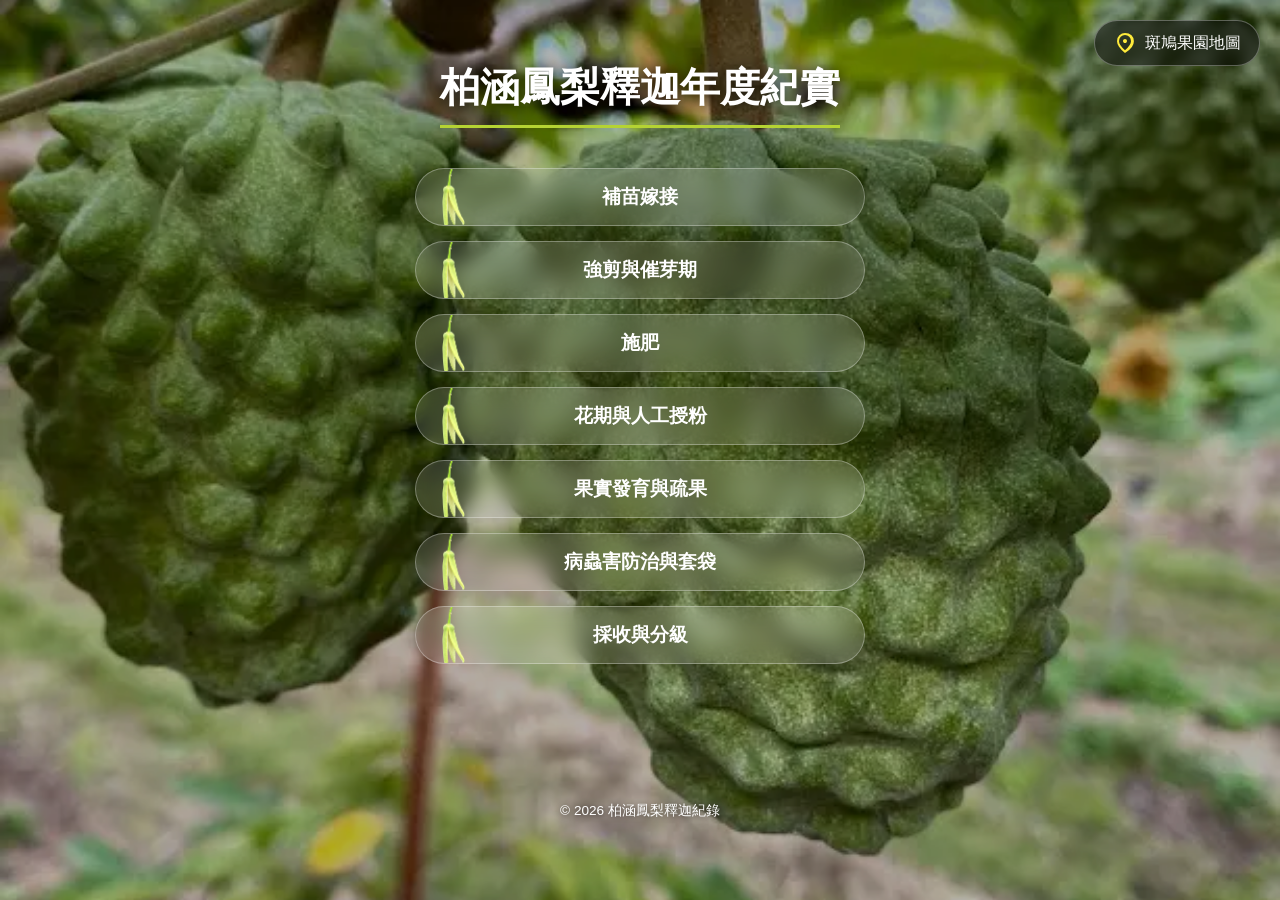
==== index.html @ 4d8adc14 "Add files via upload" ====
<!DOCTYPE html>
<html lang="zh-TW">
<head>
    <meta charset="UTF-8">
    <meta name="viewport" content="width=device-width, initial-scale=1.0">
    <title>柏涵鳳梨釋迦年度紀實</title>
    <style>
        * {
            margin: 0;
            padding: 0;
            box-sizing: border-box;
            font-family: "Microsoft JhengHei", sans-serif;
        }

        body, html { height: 100%; }

        /* 背景圖片：恢復滿版不縮小 */
        .background {
            position: fixed;
            top: 0; left: 0; width: 100%; height: 100%;
            background-image: url('1632.webp');
            background-size: cover;         /* 滿版顯示 */
            background-repeat: no-repeat;
            background-position: center;
            background-color: #1a1a1a;
            z-index: -1;
            filter: brightness(0.7);        /* 稍微調暗以凸顯文字 */
        }

        /* 右上角地圖按鈕 */
        .map-tag {
            position: fixed;
            top: 20px;
            right: 20px;
            z-index: 100;
        }

        .map-link {
            display: flex;
            align-items: center;
            text-decoration: none;
            color: white;
            background: rgba(0, 0, 0, 0.5); /* 加深背景確保可讀性 */
            backdrop-filter: blur(10px);
            -webkit-backdrop-filter: blur(10px);
            padding: 10px 18px;
            border-radius: 30px;
            border: 1px solid rgba(255, 255, 255, 0.3);
            font-size: 1rem;
            transition: 0.3s;
        }

        .map-link svg {
            margin-right: 8px;
            fill: #ffeb3b;
            width: 24px;  /* 加大圖示 */
            height: 24px;
        }

        .container {
            display: flex;
            flex-direction: column;
            align-items: center;
            padding: 60px 20px;
            min-height: 100vh;
        }

        header {
            text-align: center;
            margin-bottom: 40px;
            color: white;
            text-shadow: 2px 2px 15px rgba(0,0,0,0.8);
        }

        header h1 {
            font-size: 2.5rem;
            border-bottom: 3px solid #b5d333;
            padding-bottom: 10px;
        }

        nav { width: 100%; max-width: 450px; }
        ul { list-style: none; }
        li { margin-bottom: 15px; }

        /* 按鈕：圖示在左，文字置中 */
        a.nav-btn {
            display: flex;
            align-items: center;      
            justify-content: center;
            text-decoration: none;
            color: #fff;
            background: rgba(255, 255, 255, 0.15); 
            backdrop-filter: blur(10px);
            -webkit-backdrop-filter: blur(10px);
            padding: 15px 20px;
            border-radius: 50px;
            border: 1px solid rgba(255, 255, 255, 0.3);
            font-size: 1.2rem;
            font-weight: bold;
            transition: 0.3s;
            position: relative;        
            overflow: hidden;
        }

        /* 圖示基礎共同樣式 */
        .nav-icon {
            position: absolute;        
            left: 20px;
            width: 35px;               /* 預設基礎寬度 */
            height: auto;
            pointer-events: none;
            transition: 0.2s ease-in-out; /* 讓縮放與位置變化稍微平滑一點 */
        }

        /* 【修改】預設花朵（未 hover）：調得更精緻小巧 */
        .icon-default {
            width: 25px;               /* 花朵縮小 */
            left: 25px;                /* 補足置中位置 */
        }

        /* 預設隱藏 hover 後的 open 圖示 */
        .icon-hover {
            display: none;
        }

        /* 當滑鼠移到選單（a.nav-btn:hover）時的切換隱現邏輯 */
        a.nav-btn:hover .icon-default {
            display: none; /* 隱藏原本的 lower_icon */
        }

        /* 【修改】移到選單時（hover）：釋迦變大 */
        a.nav-btn:hover .icon-hover {
            display: block; /* 顯示開花後的 open */
            width: 45px;    /* 釋迦放大 */
            left: 15px;     /* 補足置中位置 */
        }

        a.nav-btn span {
            display: inline-block;
            text-align: center;
        }

        a.nav-btn:hover {
            background: rgba(181, 211, 51, 0.9);
            transform: scale(1.03);
            box-shadow: 0 5px 15px rgba(0,0,0,0.4);
        }

        footer {
            margin-top: auto;
            color: white;
            padding: 20px;
            font-size: 0.85rem;
            text-align: center;
            text-shadow: 1px 1px 5px rgba(0,0,0,0.5);
        }

        /* 手機版優化 */
        @media (max-width: 480px) {
            .background { background-size: cover; } 
            
            /* 加大手機版地圖連結尺寸 */
            .map-tag { top: 15px; right: 15px; }
            .map-link {
                padding: 12px 20px;
                font-size: 1.1rem;
                background: rgba(0, 0, 0, 0.6);
            }
            .map-link svg { width: 28px; height: 28px; }

            header h1 { font-size: 1.8rem; }
            a.nav-btn { font-size: 1.1rem; padding: 14px 20px; }
            
            /* 手機版圖示基礎設定 */
            .nav-icon { width: 30px; left: 15px; }

            /* 【修改】手機版花朵尺寸微調 */
            .icon-default {
                width: 20px;
                left: 20px;
            }

            /* 【修改】手機版釋迦放大微調 */
            a.nav-btn:hover .icon-hover {
                width: 38px;
                left: 11px;
            }
        }
    </style>
</head>
<body>

    <div class="background"></div>

    <!-- 右上角地圖（修正了多出來的 { 括號） -->
    <div class="map-tag">
        <a href="https://maps.app.goo.gl/2N2X4HgWPJJM6CYW7" target="_blank" class="map-link">
            <svg xmlns="http://www.w3.org/2000/svg" viewBox="0 -960 960 960"><path d="M480-480q33 0 56.5-23.5T560-560q0-33-23.5-56.5T480-640q-33 0-56.5 23.5T400-560q0 33 23.5 56.5T480-480Zm0 294q122-112 181-203.5T720-552q0-109-69.5-178.5T480-800q-101 0-170.5 69.5T240-552q0 71 59 162.5T480-186Zm0 106Q319-217 239.5-334.5T160-552q0-150 96.5-239T480-880q163 0 259.5 89T836-552q0 117-79.5 234.5T480-80Z"/></svg>
            斑鳩果園地圖
        </a>
    </div>

    <div class="container">
        <header>
            <h1>柏涵鳳梨釋迦年度紀實</h1>
        </header>

        <nav>
            <ul>
                <li><a href="補苗嫁接/" class="nav-btn"><img src="lower_icon.png" class="nav-icon icon-default"><img src="open.png" class="nav-icon icon-hover"><span>補苗嫁接</span></a></li>
                <li><a href="強剪與催芽期/" class="nav-btn"><img src="lower_icon.png" class="nav-icon icon-default"><img src="open.png" class="nav-icon icon-hover"><span>強剪與催芽期</span></a></li>
                <li><a href="施肥/" class="nav-btn"><img src="lower_icon.png" class="nav-icon icon-default"><img src="open.png" class="nav-icon icon-hover"><span>施肥</span></a></li>
                <li><a href="花期與人工授粉/" class="nav-btn"><img src="lower_icon.png" class="nav-icon icon-default"><img src="open.png" class="nav-icon icon-hover"><span>花期與人工授粉</span></a></li>
                <li><a href="果實發育與疏果/" class="nav-btn"><img src="lower_icon.png" class="nav-icon icon-default"><img src="open.png" class="nav-icon icon-hover"><span>果實發育與疏果</span></a></li>
                <li><a href="病蟲害防治與套袋/" class="nav-btn"><img src="lower_icon.png" class="nav-icon icon-default"><img src="open.png" class="nav-icon icon-hover"><span>病蟲害防治與套袋</span></a></li>
                <li><a href="採收與分級/" class="nav-btn"><img src="lower_icon.png" class="nav-icon icon-default"><img src="open.png" class="nav-icon icon-hover"><span>採收與分級</span></a></li>
            </ul>
        </nav>

        <footer>
            &copy; 2026 柏涵鳳梨釋迦紀錄
        </footer>
    </div>

</body>
</html>
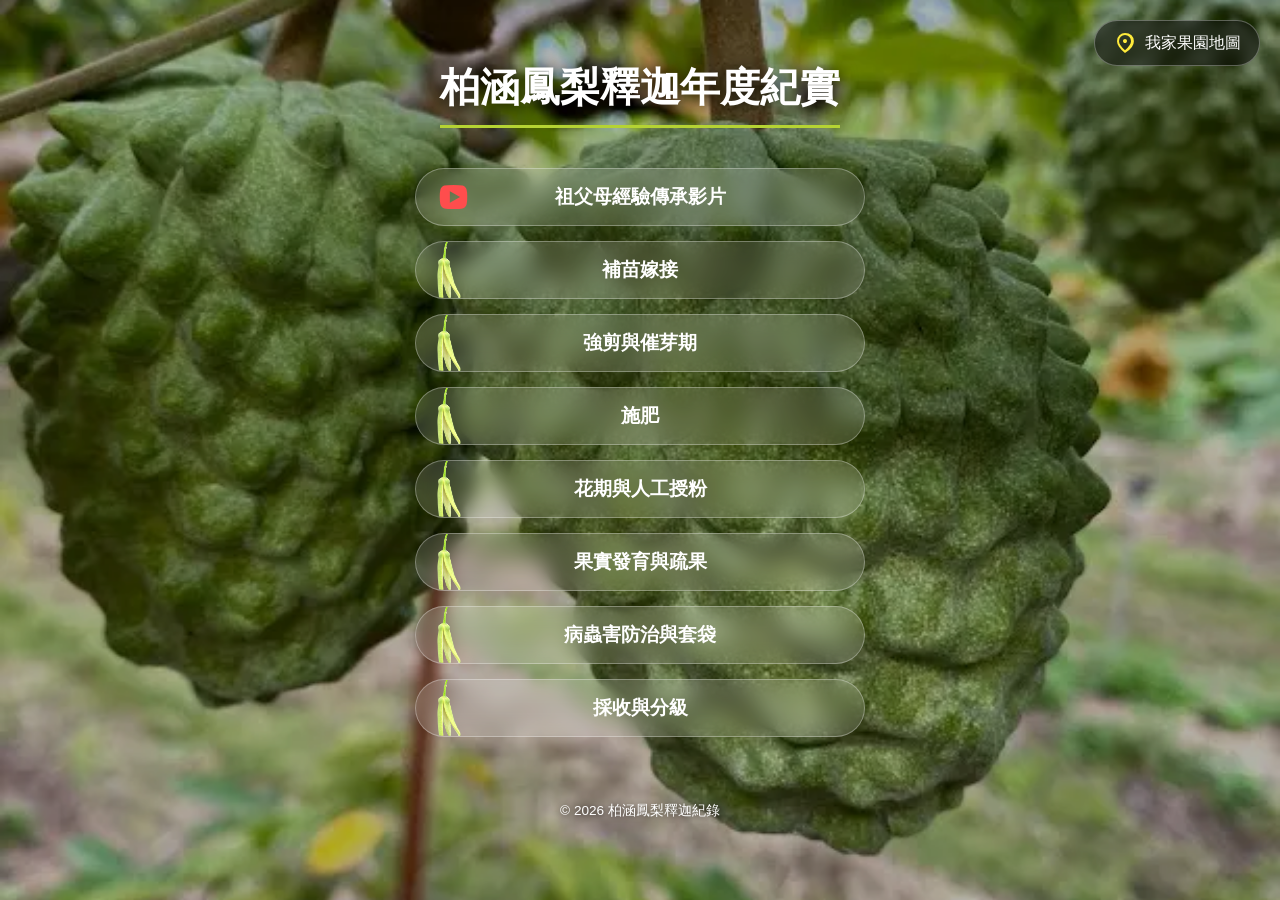
==== commit e9ef22e1: "Add files via upload" ====
--- a/index.html
+++ b/index.html
@@ -14,17 +14,17 @@
 
         body, html { height: 100%; }
 
-        /* 背景圖片：恢復滿版不縮小 */
+        /* 背景圖片 - 已更新為 1632.webp */
         .background {
             position: fixed;
             top: 0; left: 0; width: 100%; height: 100%;
             background-image: url('1632.webp');
-            background-size: cover;         /* 滿版顯示 */
+            background-size: cover;
             background-repeat: no-repeat;
             background-position: center;
             background-color: #1a1a1a;
             z-index: -1;
-            filter: brightness(0.7);        /* 稍微調暗以凸顯文字 */
+            filter: brightness(0.7);
         }
 
         /* 右上角地圖按鈕 */
@@ -40,7 +40,7 @@
             align-items: center;
             text-decoration: none;
             color: white;
-            background: rgba(0, 0, 0, 0.5); /* 加深背景確保可讀性 */
+            background: rgba(0, 0, 0, 0.5);
             backdrop-filter: blur(10px);
             -webkit-backdrop-filter: blur(10px);
             padding: 10px 18px;
@@ -53,7 +53,7 @@
         .map-link svg {
             margin-right: 8px;
             fill: #ffeb3b;
-            width: 24px;  /* 加大圖示 */
+            width: 24px;
             height: 24px;
         }
 
@@ -82,7 +82,6 @@
         ul { list-style: none; }
         li { margin-bottom: 15px; }
 
-        /* 按鈕：圖示在左，文字置中 */
         a.nav-btn {
             display: flex;
             align-items: center;      
@@ -102,37 +101,38 @@
             overflow: hidden;
         }
 
-        /* 圖示基礎共同樣式 */
         .nav-icon {
             position: absolute;        
             left: 20px;
-            width: 35px;               /* 預設基礎寬度 */
+            top: 50%;
+            transform: translateY(-50%); /* 加上垂直置中，確保不同大小的圖示都在按鈕中間 */
+            width: 35px;
             height: auto;
             pointer-events: none;
-            transition: 0.2s ease-in-out; /* 讓縮放與位置變化稍微平滑一點 */
-        }
-
-        /* 【修改】預設花朵（未 hover）：調得更精緻小巧 */
+        }
+
+        /* 預設的花（lower_icon）尺寸調小 */
         .icon-default {
-            width: 25px;               /* 花朵縮小 */
-            left: 25px;                /* 補足置中位置 */
-        }
-
-        /* 預設隱藏 hover 後的 open 圖示 */
+            width: 26px;
+        }
+
+        /* 移到選單時顯示的釋迦（open）尺寸調大 */
         .icon-hover {
             display: none;
+            width: 44px;
         }
 
         /* 當滑鼠移到選單（a.nav-btn:hover）時的切換隱現邏輯 */
         a.nav-btn:hover .icon-default {
-            display: none; /* 隱藏原本的 lower_icon */
-        }
-
-        /* 【修改】移到選單時（hover）：釋迦變大 */
+            display: none; /* 隱藏花（lower_icon） */
+        }
         a.nav-btn:hover .icon-hover {
-            display: block; /* 顯示開花後的 open */
-            width: 45px;    /* 釋迦放大 */
-            left: 15px;     /* 補足置中位置 */
+            display: block; /* 顯示釋迦（open） */
+        }
+
+        .svg-icon {
+            fill: #ff4d4d;
+            transition: 0.3s;
         }
 
         a.nav-btn span {
@@ -144,6 +144,11 @@
             background: rgba(181, 211, 51, 0.9);
             transform: scale(1.03);
             box-shadow: 0 5px 15px rgba(0,0,0,0.4);
+            color: #1a1a1a;
+        }
+        
+        a.nav-btn:hover .svg-icon {
+            fill: #1a1a1a;
         }
 
         footer {
@@ -155,36 +160,18 @@
             text-shadow: 1px 1px 5px rgba(0,0,0,0.5);
         }
 
-        /* 手機版優化 */
         @media (max-width: 480px) {
-            .background { background-size: cover; } 
-            
-            /* 加大手機版地圖連結尺寸 */
             .map-tag { top: 15px; right: 15px; }
             .map-link {
                 padding: 12px 20px;
                 font-size: 1.1rem;
-                background: rgba(0, 0, 0, 0.6);
             }
-            .map-link svg { width: 28px; height: 28px; }
-
             header h1 { font-size: 1.8rem; }
             a.nav-btn { font-size: 1.1rem; padding: 14px 20px; }
-            
-            /* 手機版圖示基礎設定 */
-            .nav-icon { width: 30px; left: 15px; }
-
-            /* 【修改】手機版花朵尺寸微調 */
-            .icon-default {
-                width: 20px;
-                left: 20px;
-            }
-
-            /* 【修改】手機版釋迦放大微調 */
-            a.nav-btn:hover .icon-hover {
-                width: 38px;
-                left: 11px;
-            }
+            .nav-icon { left: 15px; width: 30px; }
+            /* 手機版同步調整比例 */
+            .icon-default { width: 22px; }
+            .icon-hover { width: 36px; }
         }
     </style>
 </head>
@@ -192,11 +179,10 @@
 
     <div class="background"></div>
 
-    <!-- 右上角地圖（修正了多出來的 { 括號） -->
     <div class="map-tag">
         <a href="https://maps.app.goo.gl/2N2X4HgWPJJM6CYW7" target="_blank" class="map-link">
             <svg xmlns="http://www.w3.org/2000/svg" viewBox="0 -960 960 960"><path d="M480-480q33 0 56.5-23.5T560-560q0-33-23.5-56.5T480-640q-33 0-56.5 23.5T400-560q0 33 23.5 56.5T480-480Zm0 294q122-112 181-203.5T720-552q0-109-69.5-178.5T480-800q-101 0-170.5 69.5T240-552q0 71 59 162.5T480-186Zm0 106Q319-217 239.5-334.5T160-552q0-150 96.5-239T480-880q163 0 259.5 89T836-552q0 117-79.5 234.5T480-80Z"/></svg>
-            斑鳩果園地圖
+            我家果園地圖
         </a>
     </div>
 
@@ -207,13 +193,22 @@
 
         <nav>
             <ul>
-                <li><a href="補苗嫁接/" class="nav-btn"><img src="lower_icon.png" class="nav-icon icon-default"><img src="open.png" class="nav-icon icon-hover"><span>補苗嫁接</span></a></li>
-                <li><a href="強剪與催芽期/" class="nav-btn"><img src="lower_icon.png" class="nav-icon icon-default"><img src="open.png" class="nav-icon icon-hover"><span>強剪與催芽期</span></a></li>
-                <li><a href="施肥/" class="nav-btn"><img src="lower_icon.png" class="nav-icon icon-default"><img src="open.png" class="nav-icon icon-hover"><span>施肥</span></a></li>
-                <li><a href="花期與人工授粉/" class="nav-btn"><img src="lower_icon.png" class="nav-icon icon-default"><img src="open.png" class="nav-icon icon-hover"><span>花期與人工授粉</span></a></li>
-                <li><a href="果實發育與疏果/" class="nav-btn"><img src="lower_icon.png" class="nav-icon icon-default"><img src="open.png" class="nav-icon icon-hover"><span>果實發育與疏果</span></a></li>
-                <li><a href="病蟲害防治與套袋/" class="nav-btn"><img src="lower_icon.png" class="nav-icon icon-default"><img src="open.png" class="nav-icon icon-hover"><span>病蟲害防治與套袋</span></a></li>
-                <li><a href="採收與分級/" class="nav-btn"><img src="lower_icon.png" class="nav-icon icon-default"><img src="open.png" class="nav-icon icon-hover"><span>採收與分級</span></a></li>
+                <li>
+                    <a href="https://www.youtube.com/watch?v=x5j3GVeQSbk&list=PLZH3u_BLcDWiX25S_5QdyvVj45k8tM7To&index=2" target="_blank" class="nav-btn video-btn">
+                        <svg xmlns="http://www.w3.org/2000/svg" viewBox="0 -960 960 960" class="nav-icon svg-icon">
+                            <path d="M840-680q-11-40-42-71t-71-42q-61-17-247-17t-247 17q-40 11-71 42t-42 71q-17 61-17 200t17 200q11 40 42 71t71 42q61 17 247 17t247-17q40-11 71-42t42-71q17-61 17-200t-17-200Zm-460 360v-320l280 160-280 160Z"/>
+                        </svg>
+                        <span>祖父母經驗傳承影片</span>
+                    </a>
+                </li>
+                
+                <li><a href="grafting/index.html" class="nav-btn"><img src="lower_icon.png" class="nav-icon icon-default"><img src="open.png" class="nav-icon icon-hover"><span>補苗嫁接</span></a></li>
+                <li><a href="pruning/index.html" class="nav-btn"><img src="lower_icon.png" class="nav-icon icon-default"><img src="open.png" class="nav-icon icon-hover"><span>強剪與催芽期</span></a></li>
+                <li><a href="fertilization/index.html" class="nav-btn"><img src="lower_icon.png" class="nav-icon icon-default"><img src="open.png" class="nav-icon icon-hover"><span>施肥</span></a></li>
+                <li><a href="flowering-and-pollination/index.html" class="nav-btn"><img src="lower_icon.png" class="nav-icon icon-default"><img src="open.png" class="nav-icon icon-hover"><span>花期與人工授粉</span></a></li>
+                <li><a href="fruit development/index.html" class="nav-btn"><img src="lower_icon.png" class="nav-icon icon-default"><img src="open.png" class="nav-icon icon-hover"><span>果實發育與疏果</span></a></li>
+                <li><a href="pest-control-and-bagging/index.html" class="nav-btn"><img src="lower_icon.png" class="nav-icon icon-default"><img src="open.png" class="nav-icon icon-hover"><span>病蟲害防治與套袋</span></a></li>
+                <li><a href="harvesting-and-grading/index.html" class="nav-btn"><img src="lower_icon.png" class="nav-icon icon-default"><img src="open.png" class="nav-icon icon-hover"><span>採收與分級</span></a></li>
             </ul>
         </nav>
 
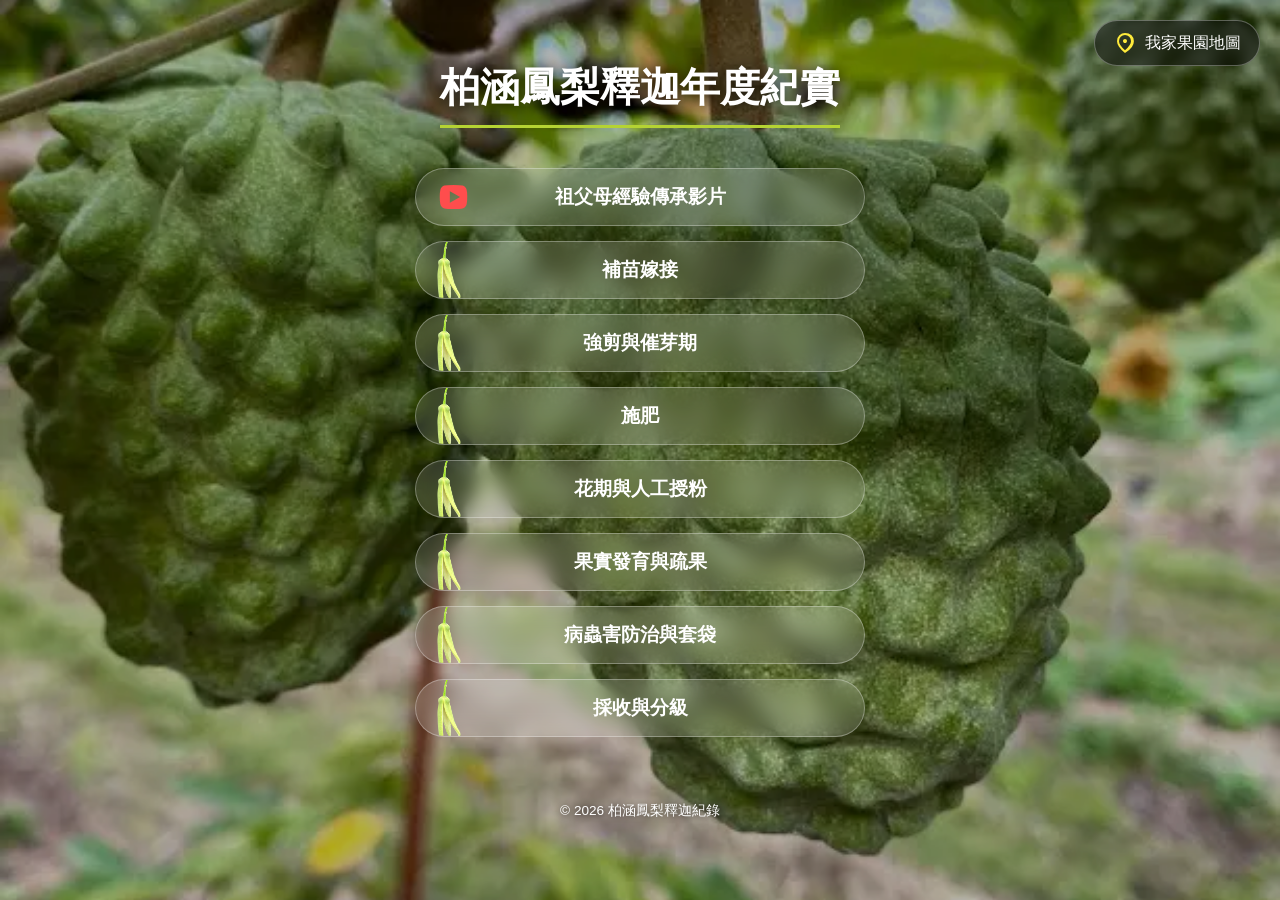
==== commit f027377b: "Add files via upload" ====
--- a/index.html
+++ b/index.html
@@ -180,7 +180,7 @@
     <div class="background"></div>
 
     <div class="map-tag">
-        <a href="https://maps.app.goo.gl/2N2X4HgWPJJM6CYW7" target="_blank" class="map-link">
+        <a href="https://maps.app.goo.gl/AZQpyb5YfqEmxSus5" target="_blank" class="map-link">
             <svg xmlns="http://www.w3.org/2000/svg" viewBox="0 -960 960 960"><path d="M480-480q33 0 56.5-23.5T560-560q0-33-23.5-56.5T480-640q-33 0-56.5 23.5T400-560q0 33 23.5 56.5T480-480Zm0 294q122-112 181-203.5T720-552q0-109-69.5-178.5T480-800q-101 0-170.5 69.5T240-552q0 71 59 162.5T480-186Zm0 106Q319-217 239.5-334.5T160-552q0-150 96.5-239T480-880q163 0 259.5 89T836-552q0 117-79.5 234.5T480-80Z"/></svg>
             我家果園地圖
         </a>
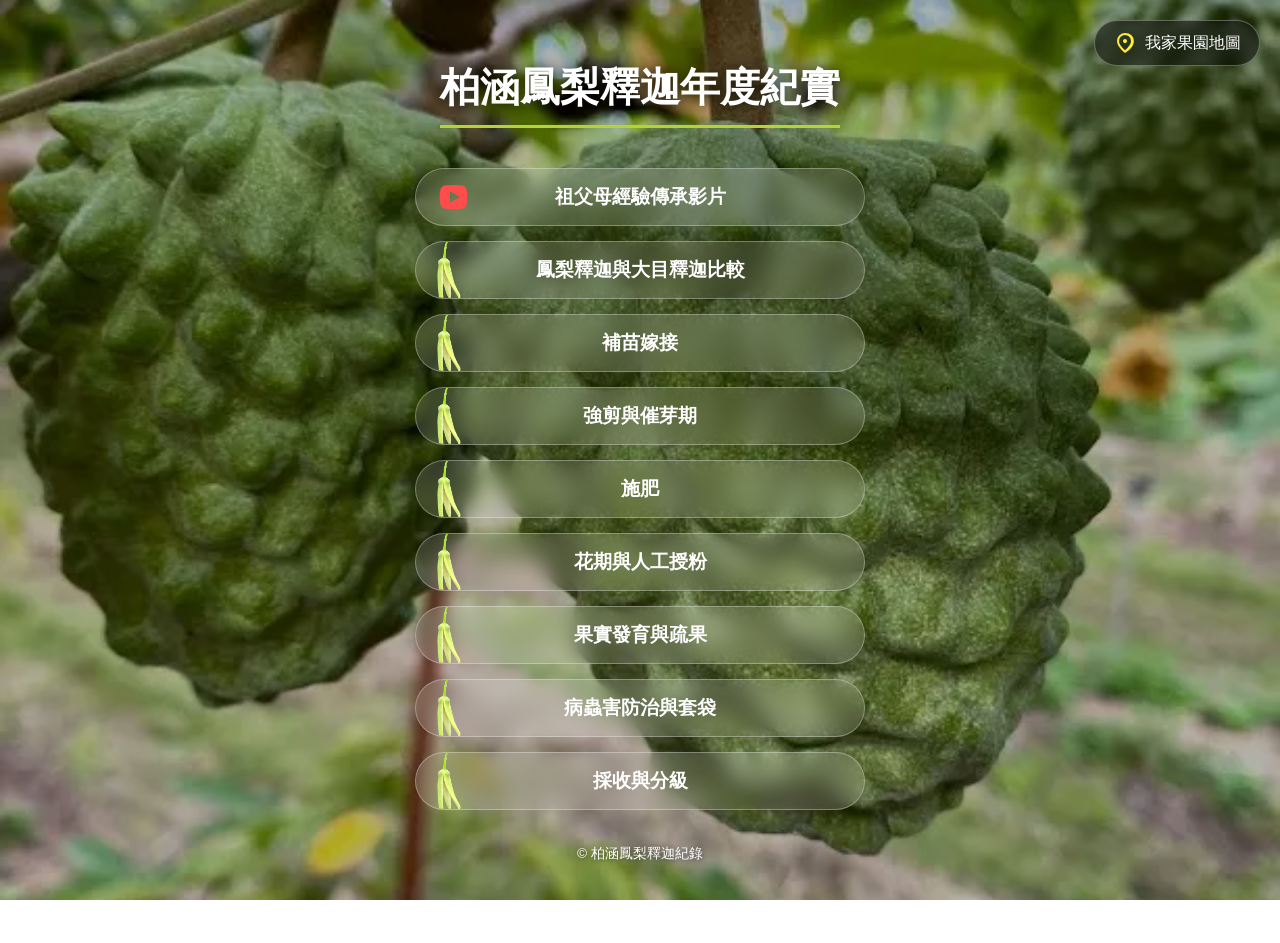
==== commit 3aa2b625: "Add files via upload" ====
--- a/index.html
+++ b/index.html
@@ -194,13 +194,16 @@
         <nav>
             <ul>
                 <li>
-                    <a href="https://www.youtube.com/watch?v=x5j3GVeQSbk&list=PLZH3u_BLcDWiX25S_5QdyvVj45k8tM7To&index=2" target="_blank" class="nav-btn video-btn">
+                    <a href="https://www.youtube.com/watch?v=oej3MVa_N0A&list=PLZH3u_BLcDWiX25S_5QdyvVj45k8tM7To&index=2" target="_blank" class="nav-btn video-btn">
                         <svg xmlns="http://www.w3.org/2000/svg" viewBox="0 -960 960 960" class="nav-icon svg-icon">
                             <path d="M840-680q-11-40-42-71t-71-42q-61-17-247-17t-247 17q-40 11-71 42t-42 71q-17 61-17 200t17 200q11 40 42 71t71 42q61 17 247 17t247-17q40-11 71-42t42-71q17-61 17-200t-17-200Zm-460 360v-320l280 160-280 160Z"/>
                         </svg>
                         <span>祖父母經驗傳承影片</span>
                     </a>
                 </li>
+                
+                <!-- 新增的：鳳梨與大目比較 -->
+                <li><a href="compare/index.html" class="nav-btn"><img src="lower_icon.png" class="nav-icon icon-default"><img src="open.png" class="nav-icon icon-hover"><span>鳳梨釋迦與大目釋迦比較</span></a></li>
                 
                 <li><a href="grafting/index.html" class="nav-btn"><img src="lower_icon.png" class="nav-icon icon-default"><img src="open.png" class="nav-icon icon-hover"><span>補苗嫁接</span></a></li>
                 <li><a href="pruning/index.html" class="nav-btn"><img src="lower_icon.png" class="nav-icon icon-default"><img src="open.png" class="nav-icon icon-hover"><span>強剪與催芽期</span></a></li>
@@ -213,7 +216,7 @@
         </nav>
 
         <footer>
-            &copy; 2026 柏涵鳳梨釋迦紀錄
+            &copy; 柏涵鳳梨釋迦紀錄
         </footer>
     </div>
 
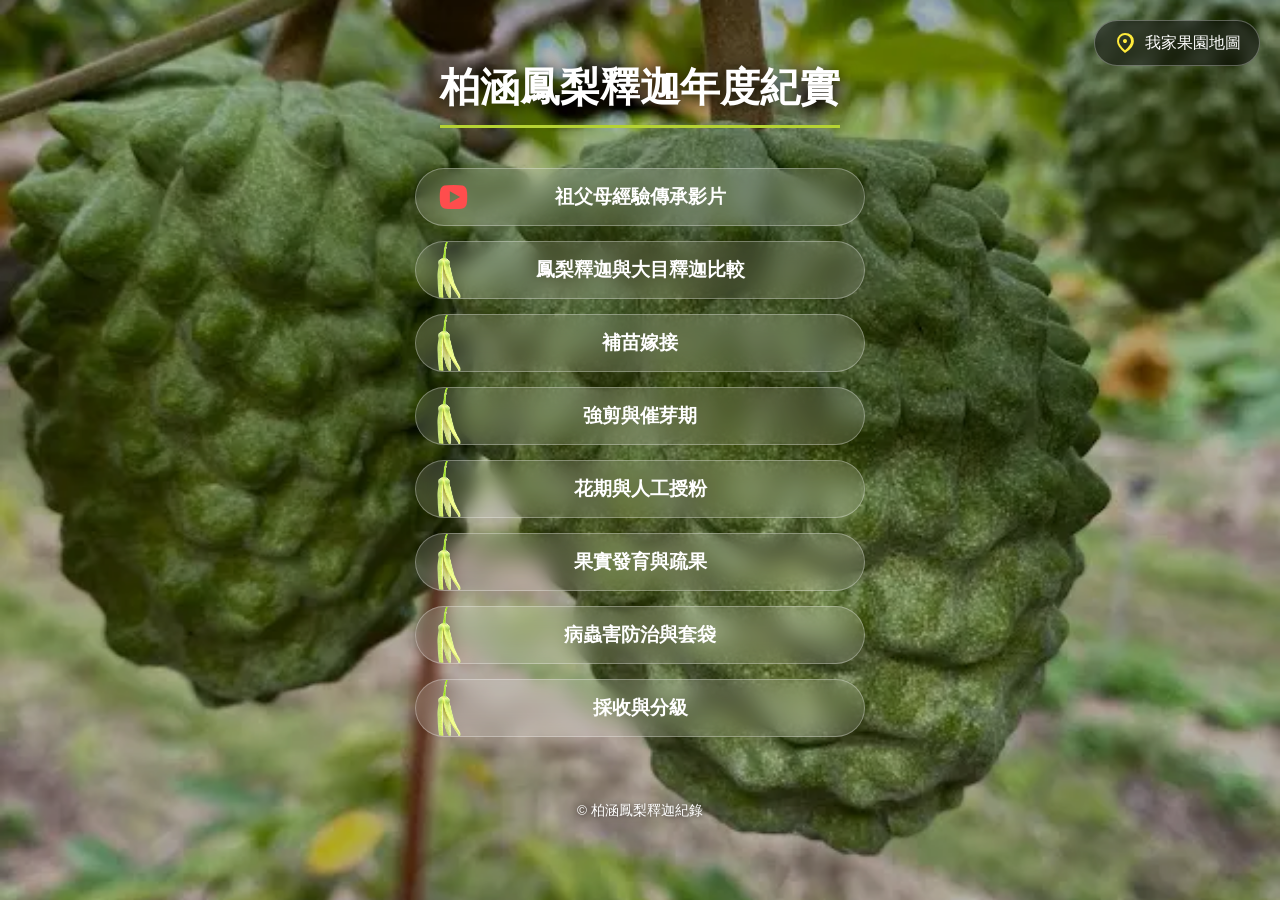
==== commit 5f4d5561: "Add files via upload" ====
--- a/index.html
+++ b/index.html
@@ -207,7 +207,6 @@
                 
                 <li><a href="grafting/index.html" class="nav-btn"><img src="lower_icon.png" class="nav-icon icon-default"><img src="open.png" class="nav-icon icon-hover"><span>補苗嫁接</span></a></li>
                 <li><a href="pruning/index.html" class="nav-btn"><img src="lower_icon.png" class="nav-icon icon-default"><img src="open.png" class="nav-icon icon-hover"><span>強剪與催芽期</span></a></li>
-                <li><a href="fertilization/index.html" class="nav-btn"><img src="lower_icon.png" class="nav-icon icon-default"><img src="open.png" class="nav-icon icon-hover"><span>施肥</span></a></li>
                 <li><a href="flowering-and-pollination/index.html" class="nav-btn"><img src="lower_icon.png" class="nav-icon icon-default"><img src="open.png" class="nav-icon icon-hover"><span>花期與人工授粉</span></a></li>
                 <li><a href="fruit development/index.html" class="nav-btn"><img src="lower_icon.png" class="nav-icon icon-default"><img src="open.png" class="nav-icon icon-hover"><span>果實發育與疏果</span></a></li>
                 <li><a href="pest-control-and-bagging/index.html" class="nav-btn"><img src="lower_icon.png" class="nav-icon icon-default"><img src="open.png" class="nav-icon icon-hover"><span>病蟲害防治與套袋</span></a></li>
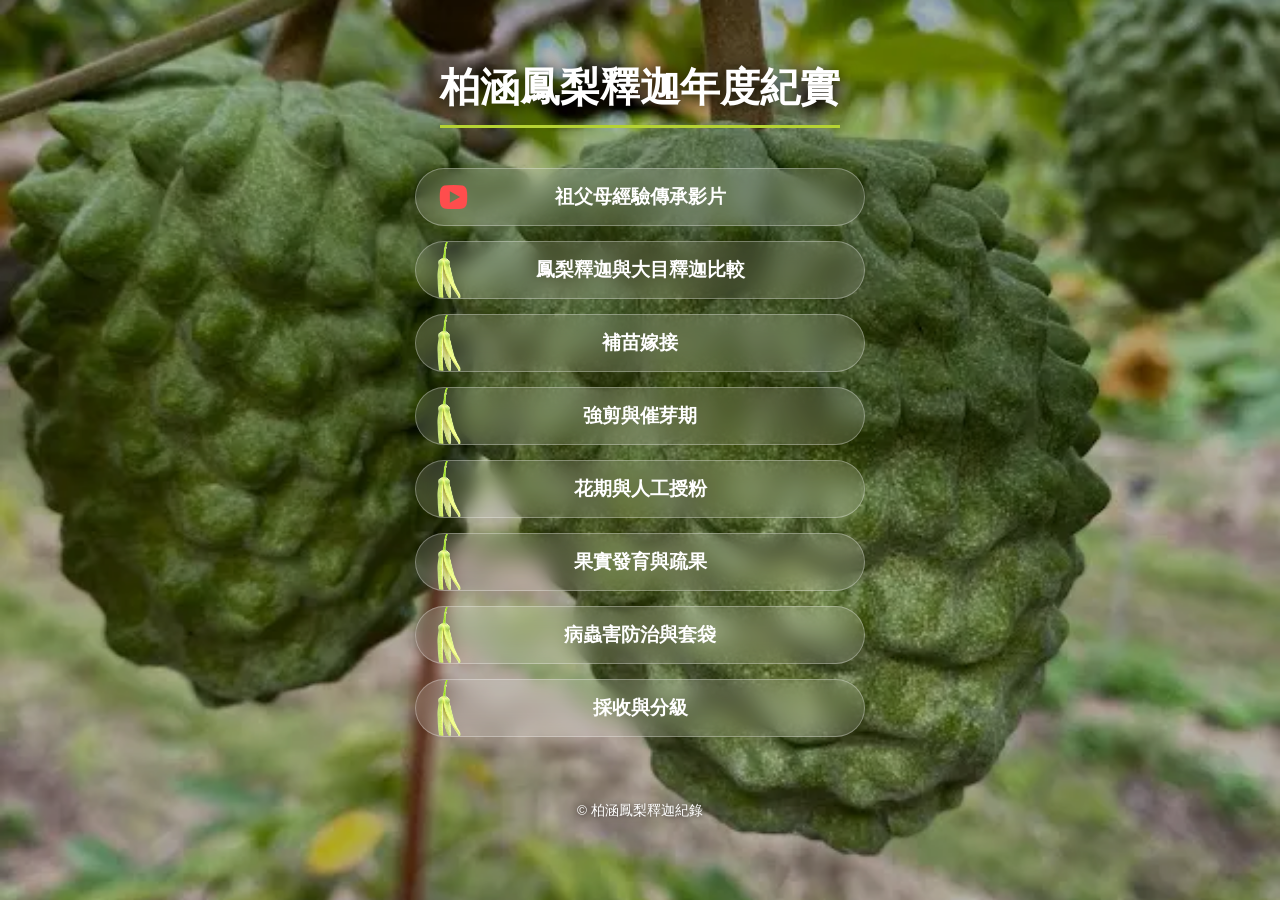
==== commit 3a94c219: "Add files via upload" ====
--- a/index.html
+++ b/index.html
@@ -25,36 +25,6 @@
             background-color: #1a1a1a;
             z-index: -1;
             filter: brightness(0.7);
-        }
-
-        /* 右上角地圖按鈕 */
-        .map-tag {
-            position: fixed;
-            top: 20px;
-            right: 20px;
-            z-index: 100;
-        }
-
-        .map-link {
-            display: flex;
-            align-items: center;
-            text-decoration: none;
-            color: white;
-            background: rgba(0, 0, 0, 0.5);
-            backdrop-filter: blur(10px);
-            -webkit-backdrop-filter: blur(10px);
-            padding: 10px 18px;
-            border-radius: 30px;
-            border: 1px solid rgba(255, 255, 255, 0.3);
-            font-size: 1rem;
-            transition: 0.3s;
-        }
-
-        .map-link svg {
-            margin-right: 8px;
-            fill: #ffeb3b;
-            width: 24px;
-            height: 24px;
         }
 
         .container {
@@ -161,11 +131,6 @@
         }
 
         @media (max-width: 480px) {
-            .map-tag { top: 15px; right: 15px; }
-            .map-link {
-                padding: 12px 20px;
-                font-size: 1.1rem;
-            }
             header h1 { font-size: 1.8rem; }
             a.nav-btn { font-size: 1.1rem; padding: 14px 20px; }
             .nav-icon { left: 15px; width: 30px; }
@@ -178,13 +143,6 @@
 <body>
 
     <div class="background"></div>
-
-    <div class="map-tag">
-        <a href="https://maps.app.goo.gl/AZQpyb5YfqEmxSus5" target="_blank" class="map-link">
-            <svg xmlns="http://www.w3.org/2000/svg" viewBox="0 -960 960 960"><path d="M480-480q33 0 56.5-23.5T560-560q0-33-23.5-56.5T480-640q-33 0-56.5 23.5T400-560q0 33 23.5 56.5T480-480Zm0 294q122-112 181-203.5T720-552q0-109-69.5-178.5T480-800q-101 0-170.5 69.5T240-552q0 71 59 162.5T480-186Zm0 106Q319-217 239.5-334.5T160-552q0-150 96.5-239T480-880q163 0 259.5 89T836-552q0 117-79.5 234.5T480-80Z"/></svg>
-            我家果園地圖
-        </a>
-    </div>
 
     <div class="container">
         <header>
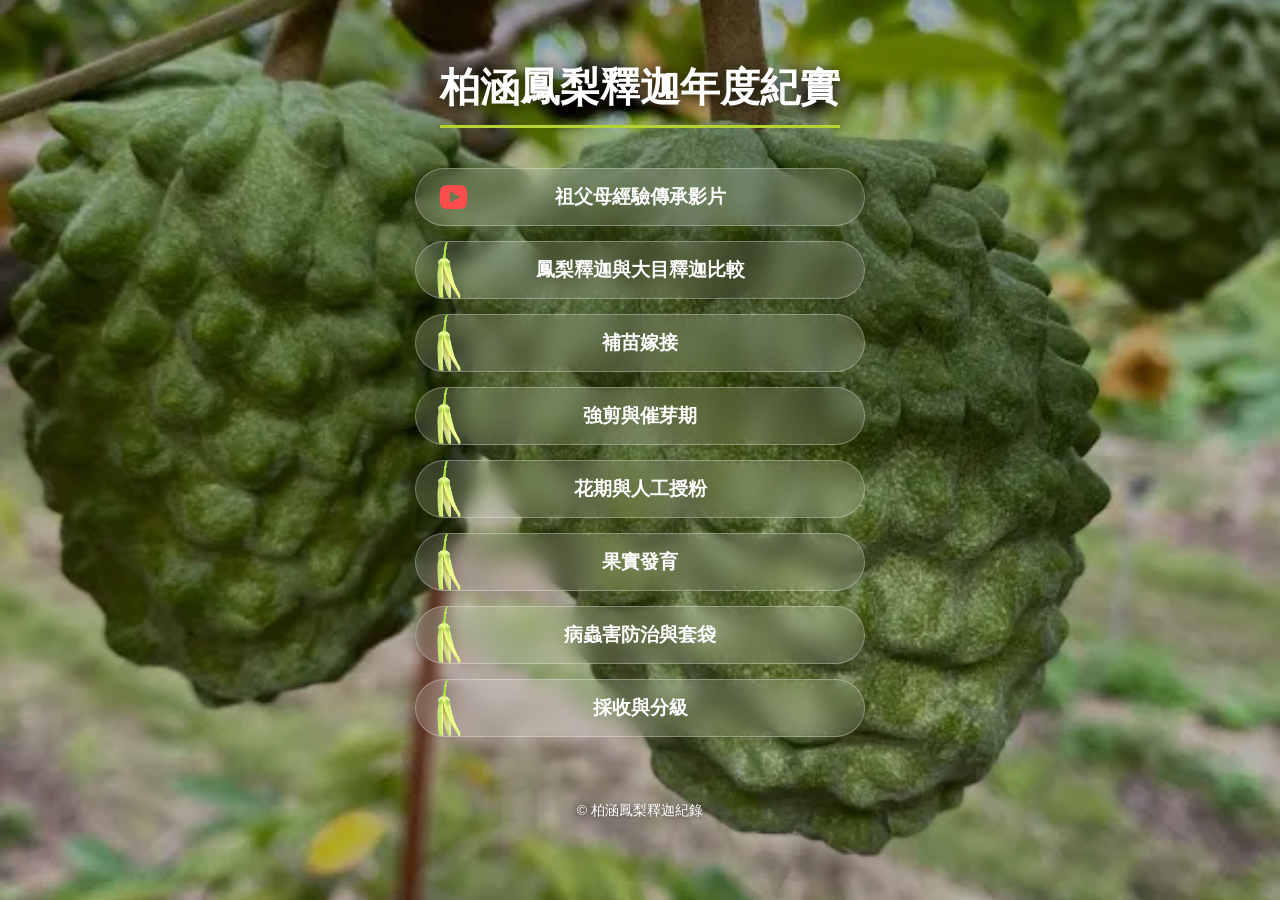
==== commit c368d8fe: "Add files via upload" ====
--- a/index.html
+++ b/index.html
@@ -166,7 +166,7 @@
                 <li><a href="grafting/index.html" class="nav-btn"><img src="lower_icon.png" class="nav-icon icon-default"><img src="open.png" class="nav-icon icon-hover"><span>補苗嫁接</span></a></li>
                 <li><a href="pruning/index.html" class="nav-btn"><img src="lower_icon.png" class="nav-icon icon-default"><img src="open.png" class="nav-icon icon-hover"><span>強剪與催芽期</span></a></li>
                 <li><a href="flowering-and-pollination/index.html" class="nav-btn"><img src="lower_icon.png" class="nav-icon icon-default"><img src="open.png" class="nav-icon icon-hover"><span>花期與人工授粉</span></a></li>
-                <li><a href="fruit development/index.html" class="nav-btn"><img src="lower_icon.png" class="nav-icon icon-default"><img src="open.png" class="nav-icon icon-hover"><span>果實發育與疏果</span></a></li>
+                <li><a href="fruit development/index.html" class="nav-btn"><img src="lower_icon.png" class="nav-icon icon-default"><img src="open.png" class="nav-icon icon-hover"><span>果實發育</span></a></li>
                 <li><a href="pest-control-and-bagging/index.html" class="nav-btn"><img src="lower_icon.png" class="nav-icon icon-default"><img src="open.png" class="nav-icon icon-hover"><span>病蟲害防治與套袋</span></a></li>
                 <li><a href="harvesting-and-grading/index.html" class="nav-btn"><img src="lower_icon.png" class="nav-icon icon-default"><img src="open.png" class="nav-icon icon-hover"><span>採收與分級</span></a></li>
             </ul>
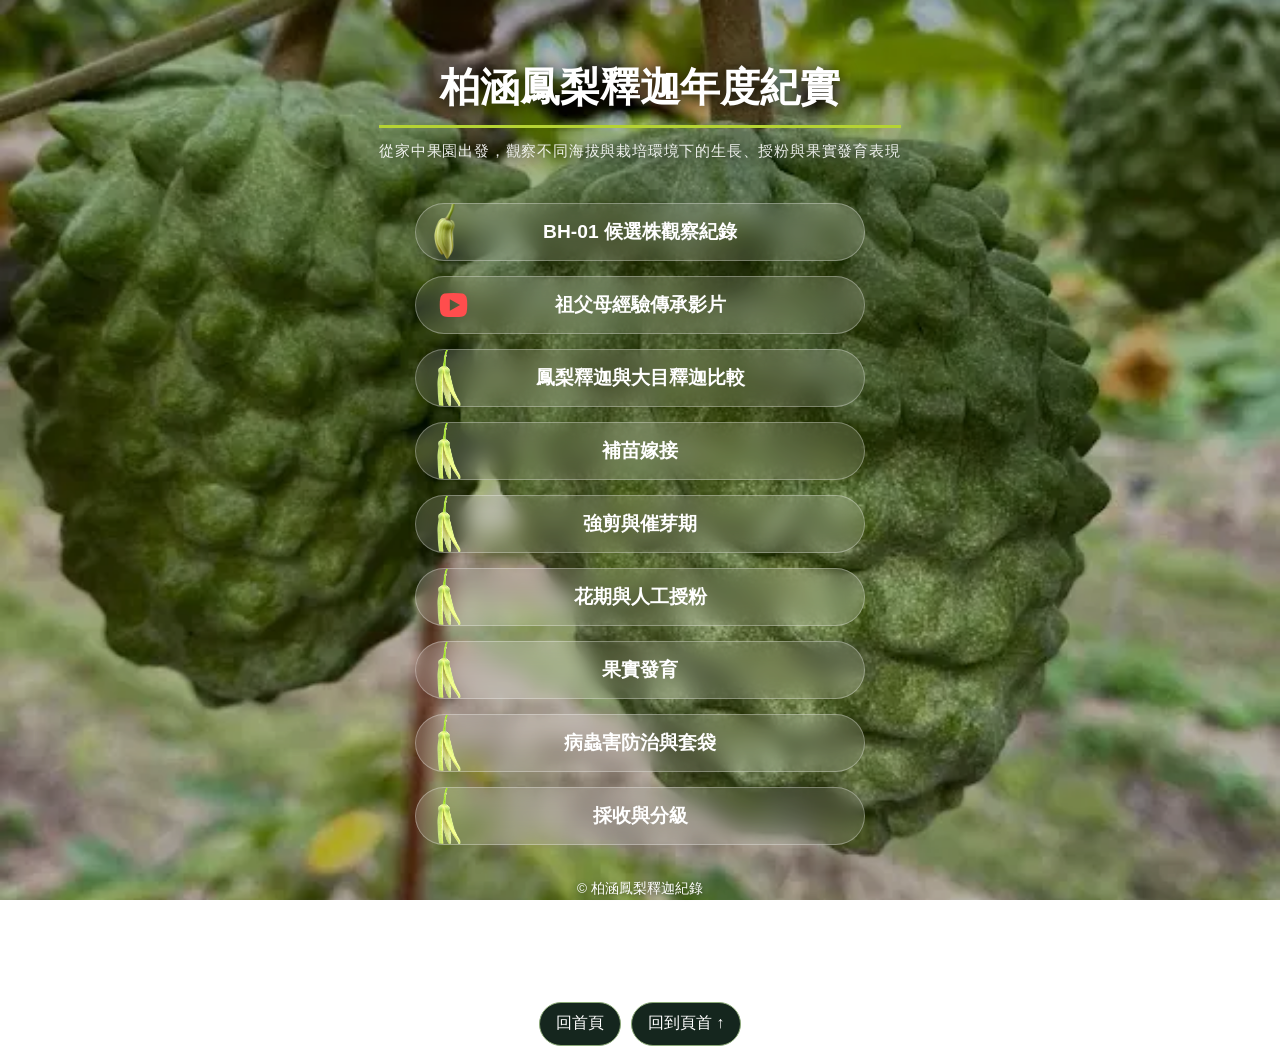
==== commit 969d873c: "Add files via upload" ====
--- a/index.html
+++ b/index.html
@@ -1,181 +1,501 @@
-<!DOCTYPE html>
-<html lang="zh-TW">
-<head>
-    <meta charset="UTF-8">
-    <meta name="viewport" content="width=device-width, initial-scale=1.0">
-    <title>柏涵鳳梨釋迦年度紀實</title>
-    <style>
-        * {
-            margin: 0;
-            padding: 0;
-            box-sizing: border-box;
-            font-family: "Microsoft JhengHei", sans-serif;
-        }
-
-        body, html { height: 100%; }
-
-        /* 背景圖片 - 已更新為 1632.webp */
-        .background {
-            position: fixed;
-            top: 0; left: 0; width: 100%; height: 100%;
-            background-image: url('1632.webp');
-            background-size: cover;
-            background-repeat: no-repeat;
-            background-position: center;
-            background-color: #1a1a1a;
-            z-index: -1;
-            filter: brightness(0.7);
-        }
-
-        .container {
-            display: flex;
-            flex-direction: column;
-            align-items: center;
-            padding: 60px 20px;
-            min-height: 100vh;
-        }
-
-        header {
-            text-align: center;
-            margin-bottom: 40px;
-            color: white;
-            text-shadow: 2px 2px 15px rgba(0,0,0,0.8);
-        }
-
-        header h1 {
-            font-size: 2.5rem;
-            border-bottom: 3px solid #b5d333;
-            padding-bottom: 10px;
-        }
-
-        nav { width: 100%; max-width: 450px; }
-        ul { list-style: none; }
-        li { margin-bottom: 15px; }
-
-        a.nav-btn {
-            display: flex;
-            align-items: center;      
-            justify-content: center;
-            text-decoration: none;
-            color: #fff;
-            background: rgba(255, 255, 255, 0.15); 
-            backdrop-filter: blur(10px);
-            -webkit-backdrop-filter: blur(10px);
-            padding: 15px 20px;
-            border-radius: 50px;
-            border: 1px solid rgba(255, 255, 255, 0.3);
-            font-size: 1.2rem;
-            font-weight: bold;
-            transition: 0.3s;
-            position: relative;        
-            overflow: hidden;
-        }
-
-        .nav-icon {
-            position: absolute;        
-            left: 20px;
-            top: 50%;
-            transform: translateY(-50%); /* 加上垂直置中，確保不同大小的圖示都在按鈕中間 */
-            width: 35px;
-            height: auto;
-            pointer-events: none;
-        }
-
-        /* 預設的花（lower_icon）尺寸調小 */
-        .icon-default {
-            width: 26px;
-        }
-
-        /* 移到選單時顯示的釋迦（open）尺寸調大 */
-        .icon-hover {
-            display: none;
-            width: 44px;
-        }
-
-        /* 當滑鼠移到選單（a.nav-btn:hover）時的切換隱現邏輯 */
-        a.nav-btn:hover .icon-default {
-            display: none; /* 隱藏花（lower_icon） */
-        }
-        a.nav-btn:hover .icon-hover {
-            display: block; /* 顯示釋迦（open） */
-        }
-
-        .svg-icon {
-            fill: #ff4d4d;
-            transition: 0.3s;
-        }
-
-        a.nav-btn span {
-            display: inline-block;
-            text-align: center;
-        }
-
-        a.nav-btn:hover {
-            background: rgba(181, 211, 51, 0.9);
-            transform: scale(1.03);
-            box-shadow: 0 5px 15px rgba(0,0,0,0.4);
-            color: #1a1a1a;
-        }
-        
-        a.nav-btn:hover .svg-icon {
-            fill: #1a1a1a;
-        }
-
-        footer {
-            margin-top: auto;
-            color: white;
-            padding: 20px;
-            font-size: 0.85rem;
-            text-align: center;
-            text-shadow: 1px 1px 5px rgba(0,0,0,0.5);
-        }
-
-        @media (max-width: 480px) {
-            header h1 { font-size: 1.8rem; }
-            a.nav-btn { font-size: 1.1rem; padding: 14px 20px; }
-            .nav-icon { left: 15px; width: 30px; }
-            /* 手機版同步調整比例 */
-            .icon-default { width: 22px; }
-            .icon-hover { width: 36px; }
-        }
-    </style>
-</head>
-<body>
-
-    <div class="background"></div>
-
-    <div class="container">
-        <header>
-            <h1>柏涵鳳梨釋迦年度紀實</h1>
-        </header>
-
-        <nav>
-            <ul>
-                <li>
-                    <a href="https://www.youtube.com/watch?v=oej3MVa_N0A&list=PLZH3u_BLcDWiX25S_5QdyvVj45k8tM7To&index=2" target="_blank" class="nav-btn video-btn">
-                        <svg xmlns="http://www.w3.org/2000/svg" viewBox="0 -960 960 960" class="nav-icon svg-icon">
-                            <path d="M840-680q-11-40-42-71t-71-42q-61-17-247-17t-247 17q-40 11-71 42t-42 71q-17 61-17 200t17 200q11 40 42 71t71 42q61 17 247 17t247-17q40-11 71-42t42-71q17-61 17-200t-17-200Zm-460 360v-320l280 160-280 160Z"/>
-                        </svg>
-                        <span>祖父母經驗傳承影片</span>
-                    </a>
-                </li>
-                
-                <!-- 新增的：鳳梨與大目比較 -->
-                <li><a href="compare/index.html" class="nav-btn"><img src="lower_icon.png" class="nav-icon icon-default"><img src="open.png" class="nav-icon icon-hover"><span>鳳梨釋迦與大目釋迦比較</span></a></li>
-                
-                <li><a href="grafting/index.html" class="nav-btn"><img src="lower_icon.png" class="nav-icon icon-default"><img src="open.png" class="nav-icon icon-hover"><span>補苗嫁接</span></a></li>
-                <li><a href="pruning/index.html" class="nav-btn"><img src="lower_icon.png" class="nav-icon icon-default"><img src="open.png" class="nav-icon icon-hover"><span>強剪與催芽期</span></a></li>
-                <li><a href="flowering-and-pollination/index.html" class="nav-btn"><img src="lower_icon.png" class="nav-icon icon-default"><img src="open.png" class="nav-icon icon-hover"><span>花期與人工授粉</span></a></li>
-                <li><a href="fruit development/index.html" class="nav-btn"><img src="lower_icon.png" class="nav-icon icon-default"><img src="open.png" class="nav-icon icon-hover"><span>果實發育</span></a></li>
-                <li><a href="pest-control-and-bagging/index.html" class="nav-btn"><img src="lower_icon.png" class="nav-icon icon-default"><img src="open.png" class="nav-icon icon-hover"><span>病蟲害防治與套袋</span></a></li>
-                <li><a href="harvesting-and-grading/index.html" class="nav-btn"><img src="lower_icon.png" class="nav-icon icon-default"><img src="open.png" class="nav-icon icon-hover"><span>採收與分級</span></a></li>
-            </ul>
-        </nav>
-
-        <footer>
-            &copy; 柏涵鳳梨釋迦紀錄
-        </footer>
-    </div>
-
-</body>
+<!DOCTYPE html>
+<html lang="zh-TW">
+<head>
+    <meta charset="UTF-8">
+    <meta name="viewport" content="width=device-width, initial-scale=1.0">
+    <title>柏涵鳳梨釋迦年度紀實</title>
+
+    <style>
+        * {
+            margin: 0;
+            padding: 0;
+            box-sizing: border-box;
+            font-family: "Microsoft JhengHei", sans-serif;
+        }
+
+        body, html {
+            height: 100%;
+        }
+
+        /* 背景圖片 */
+        .background {
+            position: fixed;
+            top: 0;
+            left: 0;
+            width: 100%;
+            height: 100%;
+
+            background-image: url('1632.webp');
+            background-size: cover;
+            background-repeat: no-repeat;
+            background-position: center;
+
+            background-color: #1a1a1a;
+            z-index: -1;
+
+            filter: brightness(0.7);
+        }
+
+        .container {
+            display: flex;
+            flex-direction: column;
+            align-items: center;
+
+            padding: 60px 20px;
+            min-height: 100vh;
+        }
+
+        header {
+            text-align: center;
+            margin-bottom: 40px;
+
+            color: white;
+            text-shadow: 2px 2px 15px rgba(0,0,0,0.8);
+        }
+
+        header h1 {
+            font-size: 2.5rem;
+            border-bottom: 3px solid #b5d333;
+            padding-bottom: 10px;
+        }
+
+        /* 副標題小字樣式 */
+        header p.subtitle {
+            font-size: 0.95rem;
+            margin-top: 12px;
+            color: rgba(255, 255, 255, 0.9);
+            font-weight: normal;
+            letter-spacing: 0.8px;
+            line-height: 1.5;
+        }
+
+        nav {
+            width: 100%;
+            max-width: 450px;
+        }
+
+        ul {
+            list-style: none;
+        }
+
+        li {
+            margin-bottom: 15px;
+        }
+
+        a.nav-btn {
+            display: flex;
+            align-items: center;
+            justify-content: center;
+
+            text-decoration: none;
+            color: #fff;
+
+            background: rgba(255, 255, 255, 0.15);
+
+            backdrop-filter: blur(10px);
+            -webkit-backdrop-filter: blur(10px);
+
+            padding: 15px 20px;
+
+            border-radius: 50px;
+            border: 1px solid rgba(255, 255, 255, 0.3);
+
+            font-size: 1.2rem;
+            font-weight: bold;
+
+            transition: 0.3s;
+
+            position: relative;
+            overflow: hidden;
+        }
+
+        /* 所有左側圖示 */
+        .nav-icon {
+            position: absolute;
+
+            left: 20px;
+            top: 50%;
+
+            transform: translateY(-50%);
+
+            width: 35px;
+            height: auto;
+
+            pointer-events: none;
+        }
+
+        /* 一般按鈕原始小花 */
+        .icon-default {
+            width: 26px;
+        }
+
+        /* 一般按鈕滑鼠移入後顯示的果實 */
+        .icon-hover {
+            display: none;
+            width: 44px;
+        }
+
+        /* BH-01 候選株專用圖示尺寸與位置調整 */
+        .candidate-icon {
+            left: 8px;
+        }
+
+        .candidate-icon.icon-default {
+            width: 42px;
+        }
+
+        .candidate-icon.icon-hover {
+            width: 56px;
+        }
+
+        /* 選單 hover 圖示切換 */
+        a.nav-btn:hover .icon-default {
+            display: none;
+        }
+
+        a.nav-btn:hover .icon-hover {
+            display: block;
+        }
+
+        /* YouTube 圖示 */
+        .svg-icon {
+            fill: #ff4d4d;
+            transition: 0.3s;
+        }
+
+        a.nav-btn span {
+            display: inline-block;
+            text-align: center;
+        }
+
+        /* 按鈕滑鼠效果 */
+        a.nav-btn:hover {
+            background: rgba(181, 211, 51, 0.9);
+
+            transform: scale(1.03);
+
+            box-shadow: 0 5px 15px rgba(0,0,0,0.4);
+
+            color: #1a1a1a;
+        }
+
+        a.nav-btn:hover .svg-icon {
+            fill: #1a1a1a;
+        }
+
+        footer {
+            margin-top: auto;
+
+            color: white;
+
+            padding: 20px;
+
+            font-size: 0.85rem;
+
+            text-align: center;
+
+            text-shadow: 1px 1px 5px rgba(0,0,0,0.5);
+        }
+
+        /* 手機版 */
+        @media (max-width: 480px) {
+
+            header h1 {
+                font-size: 1.8rem;
+            }
+
+            header p.subtitle {
+                font-size: 0.85rem;
+                margin-top: 10px;
+            }
+
+            a.nav-btn {
+                font-size: 1.1rem;
+                padding: 14px 20px;
+            }
+
+            .nav-icon {
+                left: 15px;
+                width: 30px;
+            }
+
+            .icon-default {
+                width: 22px;
+            }
+
+            .icon-hover {
+                width: 36px;
+            }
+
+            .candidate-icon {
+                left: 8px;
+            }
+
+            .candidate-icon.icon-default {
+                width: 34px;
+            }
+
+            .candidate-icon.icon-hover {
+                width: 46px;
+            }
+        }
+    </style>
+<link rel="stylesheet" href="site-enhancements.css">
+</head>
+
+<body>
+
+    <div class="background"></div>
+
+    <div class="container">
+
+        <header>
+            <h1>柏涵鳳梨釋迦年度紀實</h1>
+            <p class="subtitle">從家中果園出發，觀察不同海拔與栽培環境下的生長、授粉與果實發育表現</p>
+        </header>
+
+        <nav>
+            <ul>
+
+                <!-- 第一個：BH-01 候選株 -->
+                <li>
+                    <a href="candidate/index.html" class="nav-btn">
+
+                        <img
+                            src="bhf.webp"
+                            class="nav-icon icon-default candidate-icon"
+                            alt="BH-01 候選株"
+                         decoding="async" width="800" height="1200" loading="eager" fetchpriority="high">
+
+                        <img
+                            src="bh.webp"
+                            class="nav-icon icon-hover candidate-icon"
+                            alt="BH-01 候選株"
+                         decoding="async" width="1132" height="1200" loading="lazy">
+
+                        <span>
+                            BH-01 候選株觀察紀錄
+                        </span>
+
+                    </a>
+                </li>
+
+
+                <!-- 祖父母傳承影片 -->
+                <li>
+
+                    <a
+                        href="https://www.youtube.com/watch?v=oej3MVa_N0A&list=PLZH3u_BLcDWiX25S_5QdyvVj45k8tM7To&index=2"
+                        target="_blank" rel="noopener noreferrer"
+                        class="nav-btn video-btn"
+                    >
+
+                        <svg
+                            xmlns="http://www.w3.org/2000/svg"
+                            viewBox="0 -960 960 960"
+                            class="nav-icon svg-icon"
+                        >
+
+                            <path d="M840-680q-11-40-42-71t-71-42q-61-17-247-17t-247 17q-40 11-71 42t-42 71q-17 61-17 200t17 200q11 40 42 71t71 42q61 17 247 17t247-17q40-11 71-42t42-71q17-61 17-200t-17-200Zm-460 360v-320l280 160-280 160Z"/>
+
+                        </svg>
+
+                        <span>
+                            祖父母經驗傳承影片
+                        </span>
+
+                    </a>
+
+                </li>
+
+
+                <!-- 鳳梨釋迦與大目釋迦比較 -->
+                <li>
+
+                    <a href="compare/index.html" class="nav-btn">
+
+                        <img
+                            src="lower_icon.webp"
+                            class="nav-icon icon-default"
+                         decoding="async" alt="" width="408" height="1037" loading="lazy">
+
+                        <img
+                            src="open.webp"
+                            class="nav-icon icon-hover"
+                         decoding="async" alt="" width="974" height="1200" loading="lazy">
+
+                        <span>
+                            鳳梨釋迦與大目釋迦比較
+                        </span>
+
+                    </a>
+
+                </li>
+
+
+                <!-- 補苗嫁接 -->
+                <li>
+
+                    <a href="grafting/index.html" class="nav-btn">
+
+                        <img
+                            src="lower_icon.webp"
+                            class="nav-icon icon-default"
+                         decoding="async" alt="" width="408" height="1037" loading="lazy">
+
+                        <img
+                            src="open.webp"
+                            class="nav-icon icon-hover"
+                         decoding="async" alt="" width="974" height="1200" loading="lazy">
+
+                        <span>
+                            補苗嫁接
+                        </span>
+
+                    </a>
+
+                </li>
+
+
+                <!-- 強剪與催芽 -->
+                <li>
+
+                    <a href="pruning/index.html" class="nav-btn">
+
+                        <img
+                            src="lower_icon.webp"
+                            class="nav-icon icon-default"
+                         decoding="async" alt="" width="408" height="1037" loading="lazy">
+
+                        <img
+                            src="open.webp"
+                            class="nav-icon icon-hover"
+                         decoding="async" alt="" width="974" height="1200" loading="lazy">
+
+                        <span>
+                            強剪與催芽期
+                        </span>
+
+                    </a>
+
+                </li>
+
+
+                <!-- 花期與人工授粉 -->
+                <li>
+
+                    <a
+                        href="flowering-and-pollination/index.html"
+                        class="nav-btn"
+                    >
+
+                        <img
+                            src="lower_icon.webp"
+                            class="nav-icon icon-default"
+                         decoding="async" alt="" width="408" height="1037" loading="lazy">
+
+                        <img
+                            src="open.webp"
+                            class="nav-icon icon-hover"
+                         decoding="async" alt="" width="974" height="1200" loading="lazy">
+
+                        <span>
+                            花期與人工授粉
+                        </span>
+
+                    </a>
+
+                </li>
+
+
+                <!-- 果實發育 -->
+                <li>
+
+                    <a
+                        href="fruit development/index.html"
+                        class="nav-btn"
+                    >
+
+                        <img
+                            src="lower_icon.webp"
+                            class="nav-icon icon-default"
+                         decoding="async" alt="" width="408" height="1037" loading="lazy">
+
+                        <img
+                            src="open.webp"
+                            class="nav-icon icon-hover"
+                         decoding="async" alt="" width="974" height="1200" loading="lazy">
+
+                        <span>
+                            果實發育
+                        </span>
+
+                    </a>
+
+                </li>
+
+
+                <!-- 病蟲害防治與套袋 -->
+                <li>
+
+                    <a
+                        href="pest-control-and-bagging/index.html"
+                        class="nav-btn"
+                    >
+
+                        <img
+                            src="lower_icon.webp"
+                            class="nav-icon icon-default"
+                         decoding="async" alt="" width="408" height="1037" loading="lazy">
+
+                        <img
+                            src="open.webp"
+                            class="nav-icon icon-hover"
+                         decoding="async" alt="" width="974" height="1200" loading="lazy">
+
+                        <span>
+                            病蟲害防治與套袋
+                        </span>
+
+                    </a>
+
+                </li>
+
+
+                <!-- 採收與分級 -->
+                <li>
+
+                    <a
+                        href="harvesting-and-grading/index.html"
+                        class="nav-btn"
+                    >
+
+                        <img
+                            src="lower_icon.webp"
+                            class="nav-icon icon-default"
+                         decoding="async" alt="" width="408" height="1037" loading="lazy">
+
+                        <img
+                            src="open.webp"
+                            class="nav-icon icon-hover"
+                         decoding="async" alt="" width="974" height="1200" loading="lazy">
+
+                        <span>
+                            採收與分級
+                        </span>
+
+                    </a>
+
+                </li>
+
+            </ul>
+        </nav>
+
+        <footer>
+            &copy; 柏涵鳳梨釋迦紀錄
+        </footer>
+
+    </div>
+<nav class="site-tools" aria-label="頁面導覽"><a href="index.html">回首頁</a><a href="#">回到頁首 ↑</a></nav>
+</body>
 </html>
--- a/site-enhancements.css
+++ b/site-enhancements.css
@@ -0,0 +1,12 @@
+
+/* Shared usability improvements; retain each page's original visual design. */
+*{box-sizing:border-box} img{max-width:100%} html{scroll-behavior:smooth}
+a:focus-visible,button:focus-visible,img[tabindex]:focus-visible{outline:3px solid #d8f06b;outline-offset:4px}
+.site-tools{display:flex;flex-wrap:wrap;gap:10px;justify-content:center;margin:24px auto;max-width:960px}
+.site-tools a{padding:10px 16px;border:1px solid #8caa78;border-radius:24px;background:#15261e;color:#fff;text-decoration:none;font:inherit;min-height:44px}
+@media(max-width:700px){.composite-card{margin-left:0;margin-right:0}.css-collage{grid-template-columns:repeat(2,minmax(0,1fr))!important}.container{max-width:100%} .site-tools{padding:0 12px} h1{overflow-wrap:anywhere}}
+@media(prefers-reduced-motion:reduce){html{scroll-behavior:auto}*,*::before,*::after{animation:none!important;transition:none!important}}
+
+.css-collage img{height:auto}.card img{max-width:100%}
+@media(max-width:600px){.gallery{grid-template-columns:minmax(0,1fr)!important}.card{min-width:0}body{overflow-wrap:break-word}}
+.card{cursor:default}
